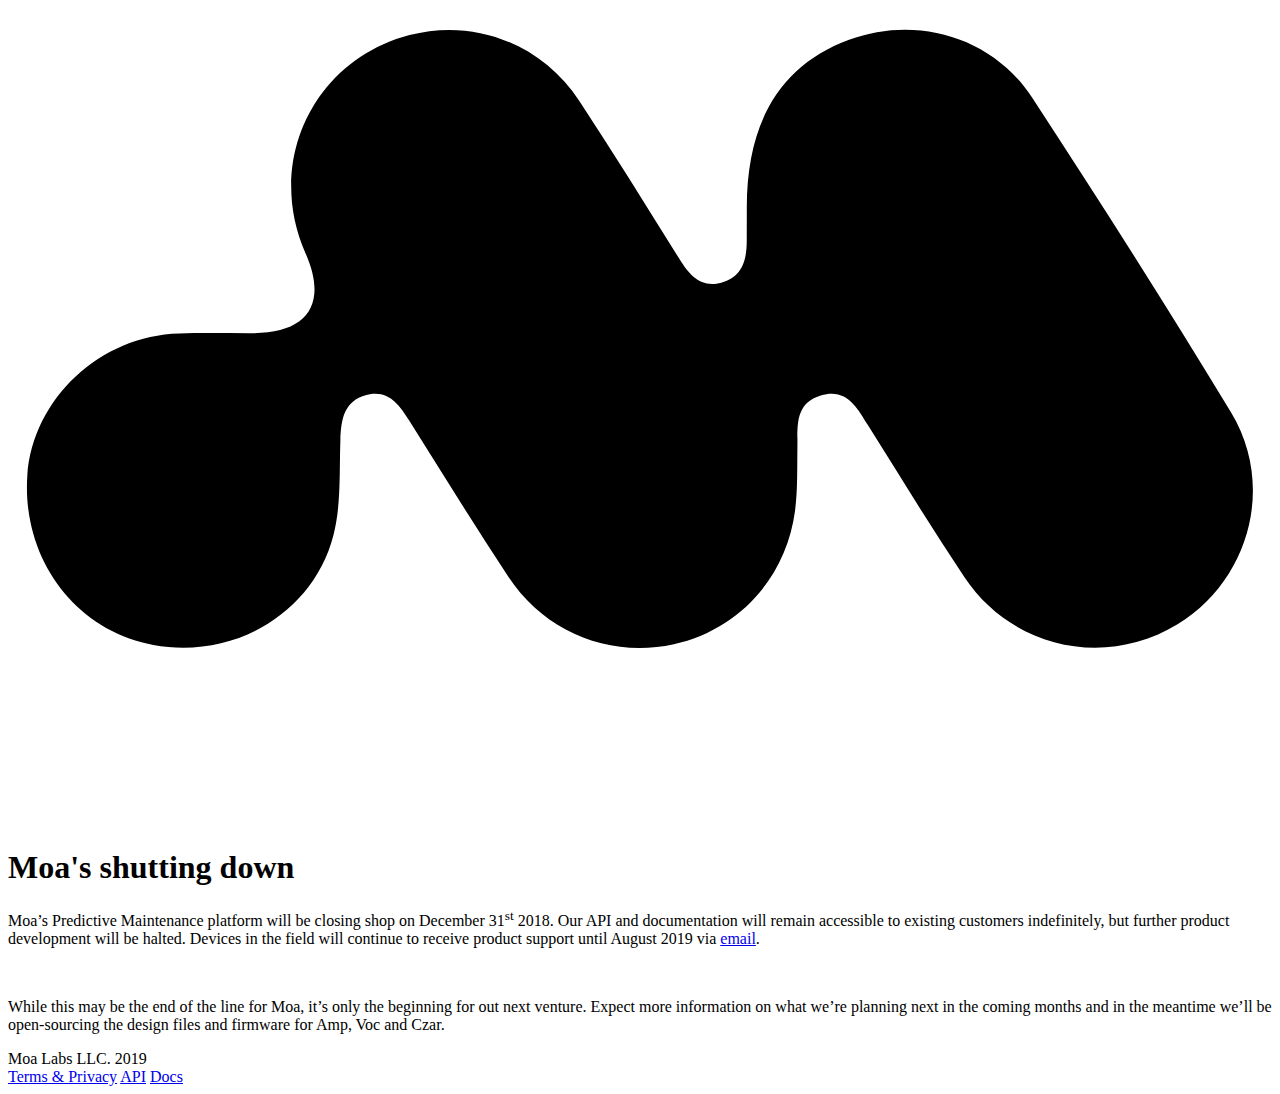
==== srv/index.html @ fedeeb92 "Initial commit" ====
<!DOCTYPE html>
<html>
<head>
<meta charset="utf-8">
<meta content="Moa’s Predictive Maintenance platform will be closing shop on December 31st 2018." name="description">
<meta name='viewport' content='width=608'>
<link rel="icon" type="image/png" href="/as/img/favicon-32x32.png" sizes="32x32">
<link rel="icon" type="image/png" href="/as/img/favicon-16x16.png" sizes="16x16">
<meta property="og:description" content="Moa’s Predictive Maintenance platform will be closing shop on December 31st 2018.">
<meta property="og:url" content="https://moapm.com">
<meta property="og:image:url" content="https://moapm.com/as/img/og-shot.png">
<meta property="og:image:type" content="image/png">
<meta property="og:image:height" content="1246">
<meta property="og:image:width" content="1246">
<meta property="og:title" content="Moa Predictive Maintenance">
<link href="/as/css/style.css" rel="stylesheet">
<title>Moa - Predictive Maintenance</title>
</head>
<body>
<div id="♥" class="root">
    <header id="header">
        <svg xmlns="http://www.w3.org/2000/svg" version="1.1" viewBox="0 0 256 134" id="logo">
            <path class="logo-path" d="M149.63,40.49c0-17.6,6.92-28.97,20.71-34.05c13.68-5.04,29.05-0.59,37.1,11.73
                c13.75,21.04,27.26,42.26,40.28,63.75c8.96,14.78,3.73,33.94-10.77,42.85c-14.64,9-33.59,4.99-43.23-9.46
                c-6.74-10.11-13.08-20.49-19.54-30.78c-2.25-3.59-4.31-7.62-9.58-6.03c-5.26,1.59-4.66,6.18-4.72,10.36
                c-0.06,4.32,0.07,8.69-0.48,12.96c-1.77,13.6-11.49,24.14-24.55,27.03c-12.85,2.85-26.06-2.38-33.51-13.67
                c-6.87-10.42-13.45-21.04-20.09-31.62c-2.04-3.26-4.25-6.33-8.66-5.17c-4.58,1.2-5.12,4.98-5.27,9.08
                c-0.23,6.46,0.17,13.16-1.41,19.32c-4.06,15.78-20.19,25.21-36.48,22.2c-15.87-2.92-26.68-17.5-25.51-34.39
                C5.02,79.12,18.7,66.31,34.67,65.9c5-0.13,10-0.03,14.99-0.04c11.13-0.03,15.09-6.05,10.61-16.16c-8.2-18.55,1.58-39.1,21.05-44.22
                c13.05-3.43,26.77,1.75,34.43,13.4c6.95,10.57,13.61,21.33,20.31,32.07c1.99,3.19,4.27,5.79,8.4,4.69
                c4.35-1.16,5.17-4.73,5.16-8.64C149.63,44.82,149.63,42.66,149.63,40.49z"/>
        </svg>
       
    </header>

    <section id="pcb-animation">
        <canvas class="hide" id="pcb"></canvas>
        <canvas id="components"></canvas>
    </section>

    <section id="blurb">
        <h1>Moa's shutting down</h1>
        
        <p>Moa’s Predictive Maintenance platform will be closing shop on December 31<sup>st</sup> 2018. Our API and documentation will remain accessible to existing customers indefinitely, but further product development will be halted. Devices in the field will continue to receive product support until August 2019 via <a href="mailto:support@moapm.com">email</a>.</p>
        </br>
        <p>While this may be the end of the line for Moa, it’s only the beginning for out next venture. Expect more information on what we’re planning next in the coming months and in the meantime we’ll be open-sourcing the design files and firmware for Amp, Voc and Czar.</p>
    </section>

    <footer>
        <div id="copy">
            <span>Moa Labs LLC. 2019</span>
        </div>
        <div id="links">
            <a href="/terms">Terms &amp; Privacy</a>
            <a href="/signin#api">API</a>
            <a href="/signin#docs">Docs</a>
        </div>
    </footer>
</div>
<script type="text/javascript" src="/as/js/js.js"></script>
<script async src="https://www.googletagmanager.com/gtag/js?id=UA-143684348-1"></script>
<script>
    window.dataLayer = window.dataLayer || [];
    function gtag(){dataLayer.push(arguments);}
    gtag('js', new Date());

    gtag('config', 'UA-143684348-1');
</script>
</body>
</html>
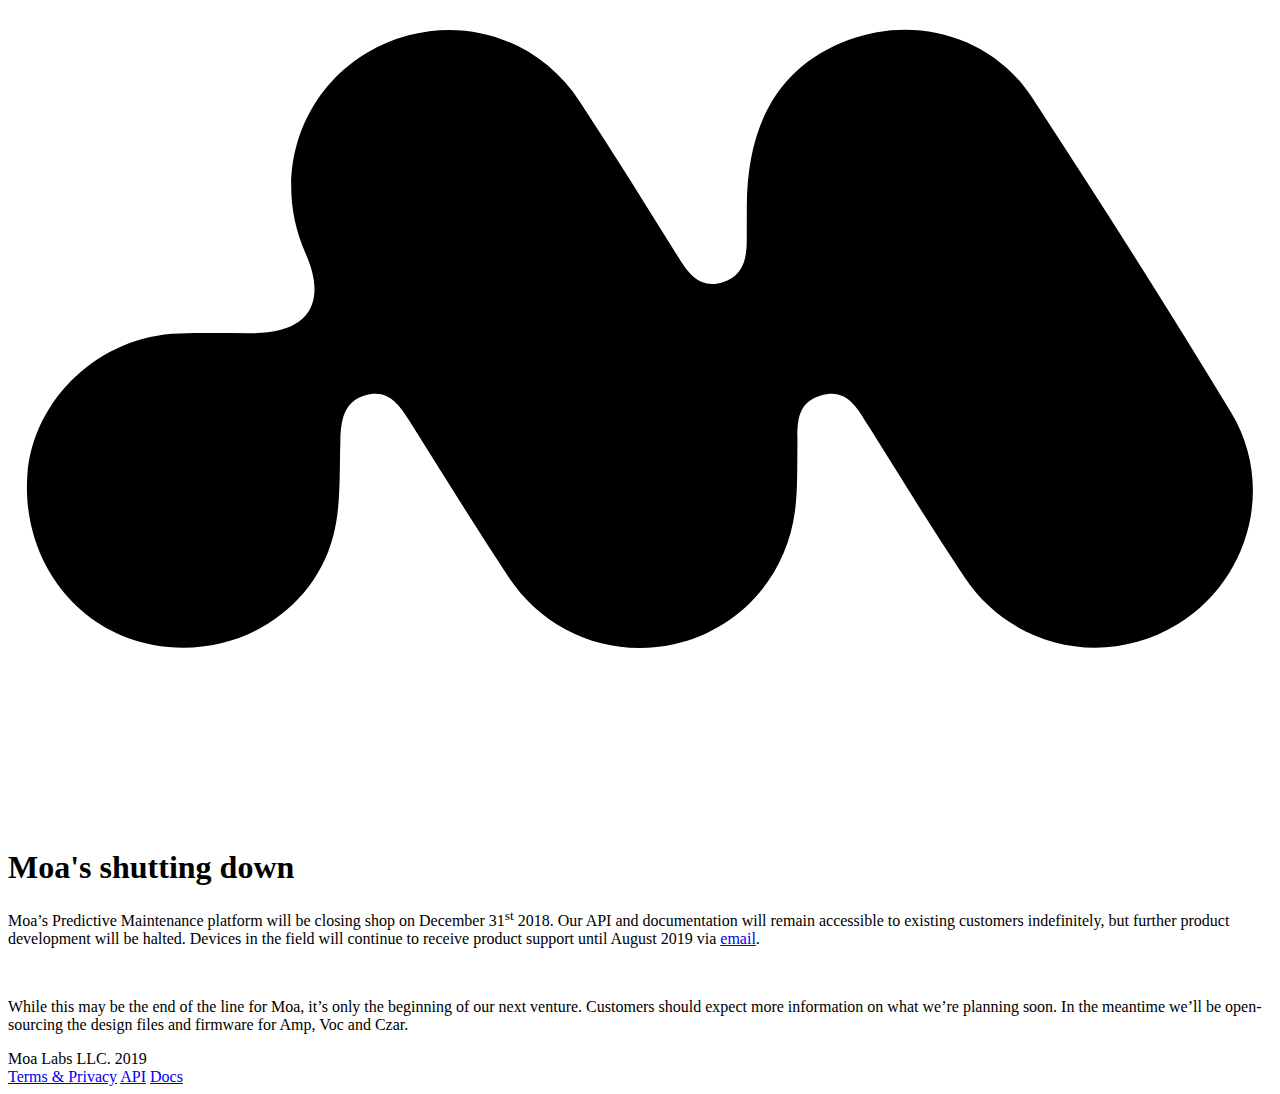
==== commit fb3902d4: "Modifided landing page verbage" ====
--- a/srv/index.html
+++ b/srv/index.html
@@ -1,26 +1,28 @@
 <!DOCTYPE html>
 <html>
+
 <head>
-<meta charset="utf-8">
-<meta content="Moa’s Predictive Maintenance platform will be closing shop on December 31st 2018." name="description">
-<meta name='viewport' content='width=608'>
-<link rel="icon" type="image/png" href="/as/img/favicon-32x32.png" sizes="32x32">
-<link rel="icon" type="image/png" href="/as/img/favicon-16x16.png" sizes="16x16">
-<meta property="og:description" content="Moa’s Predictive Maintenance platform will be closing shop on December 31st 2018.">
-<meta property="og:url" content="https://moapm.com">
-<meta property="og:image:url" content="https://moapm.com/as/img/og-shot.png">
-<meta property="og:image:type" content="image/png">
-<meta property="og:image:height" content="1246">
-<meta property="og:image:width" content="1246">
-<meta property="og:title" content="Moa Predictive Maintenance">
-<link href="/as/css/style.css" rel="stylesheet">
-<title>Moa - Predictive Maintenance</title>
+    <meta charset="utf-8">
+    <meta content="Moa’s Predictive Maintenance platform will be closing shop on December 31st 2018. Our API and documentation will remain accessible to existing customers indefinitely, but further product development will be halted." name="description">
+    <meta name='viewport' content='width=608'>
+    <link rel="icon" type="image/png" href="/as/img/favicon-32x32.png" sizes="32x32">
+    <link rel="icon" type="image/png" href="/as/img/favicon-16x16.png" sizes="16x16">
+    <meta property="og:description" content="Moa’s Predictive Maintenance platform will be closing shop on December 31st 2018. Our API and documentation will remain accessible to existing customers indefinitely, but further product development will be halted.">
+    <meta property="og:url" content="https://moapm.com">
+    <meta property="og:image:url" content="https://moapm.com/as/img/og-shot.png">
+    <meta property="og:image:type" content="image/png">
+    <meta property="og:image:height" content="1246">
+    <meta property="og:image:width" content="1246">
+    <meta property="og:title" content="Moa Predictive Maintenance">
+    <link href="/as/css/style.css" rel="stylesheet">
+    <title>Moa - Predictive Maintenance</title>
 </head>
+
 <body>
-<div id="♥" class="root">
-    <header id="header">
-        <svg xmlns="http://www.w3.org/2000/svg" version="1.1" viewBox="0 0 256 134" id="logo">
-            <path class="logo-path" d="M149.63,40.49c0-17.6,6.92-28.97,20.71-34.05c13.68-5.04,29.05-0.59,37.1,11.73
+    <div id="♥" class="root">
+        <header id="header">
+            <svg xmlns="http://www.w3.org/2000/svg" version="1.1" viewBox="0 0 256 134" id="logo">
+                <path class="logo-path" d="M149.63,40.49c0-17.6,6.92-28.97,20.71-34.05c13.68-5.04,29.05-0.59,37.1,11.73
                 c13.75,21.04,27.26,42.26,40.28,63.75c8.96,14.78,3.73,33.94-10.77,42.85c-14.64,9-33.59,4.99-43.23-9.46
                 c-6.74-10.11-13.08-20.49-19.54-30.78c-2.25-3.59-4.31-7.62-9.58-6.03c-5.26,1.59-4.66,6.18-4.72,10.36
                 c-0.06,4.32,0.07,8.69-0.48,12.96c-1.77,13.6-11.49,24.14-24.55,27.03c-12.85,2.85-26.06-2.38-33.51-13.67
@@ -28,43 +30,44 @@
                 c-0.23,6.46,0.17,13.16-1.41,19.32c-4.06,15.78-20.19,25.21-36.48,22.2c-15.87-2.92-26.68-17.5-25.51-34.39
                 C5.02,79.12,18.7,66.31,34.67,65.9c5-0.13,10-0.03,14.99-0.04c11.13-0.03,15.09-6.05,10.61-16.16c-8.2-18.55,1.58-39.1,21.05-44.22
                 c13.05-3.43,26.77,1.75,34.43,13.4c6.95,10.57,13.61,21.33,20.31,32.07c1.99,3.19,4.27,5.79,8.4,4.69
-                c4.35-1.16,5.17-4.73,5.16-8.64C149.63,44.82,149.63,42.66,149.63,40.49z"/>
-        </svg>
-       
-    </header>
+                c4.35-1.16,5.17-4.73,5.16-8.64C149.63,44.82,149.63,42.66,149.63,40.49z" />
+            </svg>
 
-    <section id="pcb-animation">
-        <canvas class="hide" id="pcb"></canvas>
-        <canvas id="components"></canvas>
-    </section>
+        </header>
 
-    <section id="blurb">
-        <h1>Moa's shutting down</h1>
-        
-        <p>Moa’s Predictive Maintenance platform will be closing shop on December 31<sup>st</sup> 2018. Our API and documentation will remain accessible to existing customers indefinitely, but further product development will be halted. Devices in the field will continue to receive product support until August 2019 via <a href="mailto:support@moapm.com">email</a>.</p>
-        </br>
-        <p>While this may be the end of the line for Moa, it’s only the beginning for out next venture. Expect more information on what we’re planning next in the coming months and in the meantime we’ll be open-sourcing the design files and firmware for Amp, Voc and Czar.</p>
-    </section>
+        <section id="pcb-animation">
+            <canvas class="hide" id="pcb"></canvas>
+            <canvas id="components"></canvas>
+        </section>
 
-    <footer>
-        <div id="copy">
-            <span>Moa Labs LLC. 2019</span>
-        </div>
-        <div id="links">
-            <a href="/terms">Terms &amp; Privacy</a>
-            <a href="/signin#api">API</a>
-            <a href="/signin#docs">Docs</a>
-        </div>
-    </footer>
-</div>
-<script type="text/javascript" src="/as/js/js.js"></script>
-<script async src="https://www.googletagmanager.com/gtag/js?id=UA-143684348-1"></script>
-<script>
-    window.dataLayer = window.dataLayer || [];
-    function gtag(){dataLayer.push(arguments);}
-    gtag('js', new Date());
+        <section id="blurb">
+            <h1>Moa's shutting down</h1>
 
-    gtag('config', 'UA-143684348-1');
-</script>
+            <p>Moa’s Predictive Maintenance platform will be closing shop on December 31<sup>st</sup> 2018. Our API and documentation will remain accessible to existing customers indefinitely, but further product development will be halted. Devices in the field will continue to receive product support until August 2019 via <a href="mailto:support@moapm.com">email</a>.</p>
+            </br>
+            <p>While this may be the end of the line for Moa, it’s only the beginning of our next venture. Customers should expect more information on what we’re planning soon. In the meantime we’ll be open-sourcing the design files and firmware for Amp, Voc and Czar.</p>
+        </section>
+
+        <footer>
+            <div id="copy">
+                <span>Moa Labs LLC. 2019</span>
+            </div>
+            <div id="links">
+                <a href="/terms">Terms &amp; Privacy</a>
+                <a href="/signin#api">API</a>
+                <a href="/signin#docs">Docs</a>
+            </div>
+        </footer>
+    </div>
+    <script type="text/javascript" src="/as/js/js.js"></script>
+    <script async src="https://www.googletagmanager.com/gtag/js?id=UA-143684348-1"></script>
+    <script>
+        window.dataLayer = window.dataLayer || [];
+        function gtag() { dataLayer.push(arguments); }
+        gtag('js', new Date());
+
+        gtag('config', 'UA-143684348-1');
+    </script>
 </body>
+
 </html>